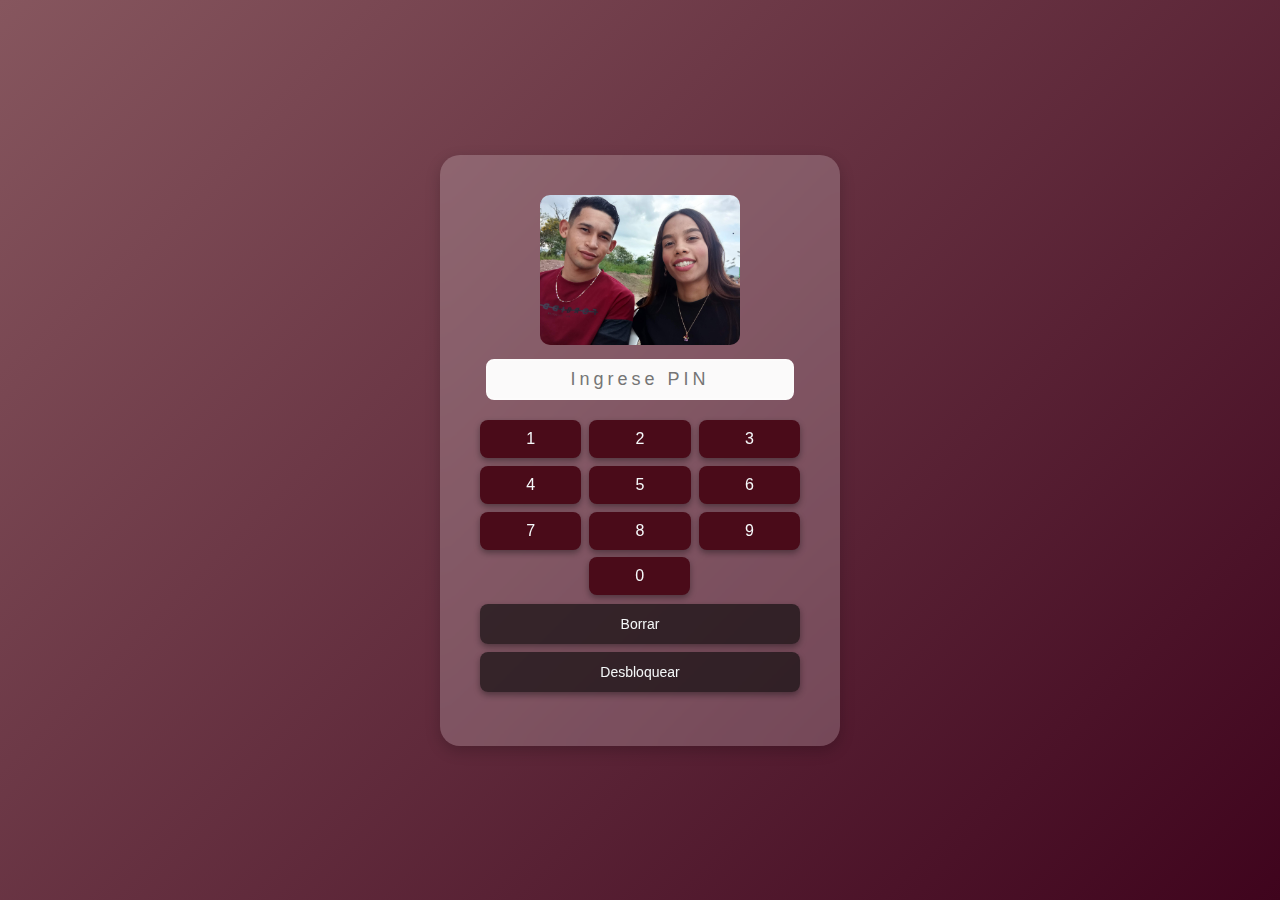
==== Pantalla2.html @ c6f97a3d "Primer commit" ====
<!DOCTYPE html>
<html lang="es">
<head>
    <meta charset="UTF-8">
    <meta name="viewport" content="width=device-width, initial-scale=1.0">
    <title>Formulario con Imagen y PIN</title>
    <link rel="stylesheet" href="Diseño2.css">
</head>
<body>
   

    <body>
        <div class="caja">
            <img src="Imagenes/Pin.jpg" alt="Imagen PIN">
    
            <input type="password" id="pinInput" placeholder="Ingrese PIN" readonly>
    
            <div class="teclado">
                <button data-numero="1">1</button>
                <button data-numero="2">2</button>
                <button data-numero="3">3</button>
                <button data-numero="4">4</button>
                <button data-numero="5">5</button>
                <button data-numero="6">6</button>
                <button data-numero="7">7</button>
                <button data-numero="8">8</button>
                <button data-numero="9">9</button>
                <button data-numero="0">0</button>
                <button id="borrar">Borrar</button>
                <button id="unlockButton">Desbloquear</button>
            </div>
    
            <p id="message"></p>
        </div>
    
        <script src="Interacciones.js"></script>
    </body>
</html>
---- Diseño2.css ----
/* Estilos generales */
body {
    font-family: 'Poppins', sans-serif;
    display: flex;
    justify-content: center;
    align-items: center;
    height: 100vh;
    background: linear-gradient(135deg, #86565e, #3f041d);
    margin: 0;
    text-align: center;
}

/* Contenedor principal */
.caja {
    background: rgba(255, 255, 255, 0.2);
    padding: 40px;
    border-radius: 20px;
    box-shadow: 0px 5px 15px rgba(0, 0, 0, 0.2);
    width: 320px;
    text-align: center;
    backdrop-filter: blur(10px);
}

/* Imagen */
.caja img {
    width: 200px;
    height: auto;
    margin-bottom: 10px;
    border-radius: 10px;
}

/* Input PIN */
#pinInput {
    width: 90%;
    padding: 8px;
    font-size: 18px;
    text-align: center;
    border: 2px solid #fcfbfb;
    border-radius: 8px;
    outline: none;
    background: rgb(251, 250, 250);
    letter-spacing: 4px;
    margin-bottom: 10px;
}

/* Teclado numérico */
.teclado {
    display: grid;
    grid-template-columns: repeat(3, 1fr);
    gap: 8px;
    margin-top: 10px;
}

/* Botones del teclado */
.teclado button {
    padding: 10px;
    font-size: 16px;
    border: none;
    border-radius: 8px;
    cursor: pointer;
    transition: 0.3s;
    background: #4a0b19;
    color: rgb(245, 248, 249);
    box-shadow: 0px 3px 6px rgba(12, 11, 12, 0.4);
}

/* Efecto al pasar el mouse */
.teclado button:hover {
    transform: scale(1.1);
    background: #0f0e0f;
}

/* Botón Borrar y Desbloquear */
#borrar, #unlockButton {
    grid-column: span 3;
    background:#0707079d;
    padding: 12px;
    font-size: 14px;
}

#borrar:hover, #unlockButton:hover {
    background: #090909;
}

/* Mensaje */
#message {
    font-size: 14px;
    font-weight: bold;
    color: white;
    margin-top: 10px;
}

.teclado button:nth-child(10) {
    transform: translate(109px, -1px); /* Mueve a la derecha y hacia arriba */
}
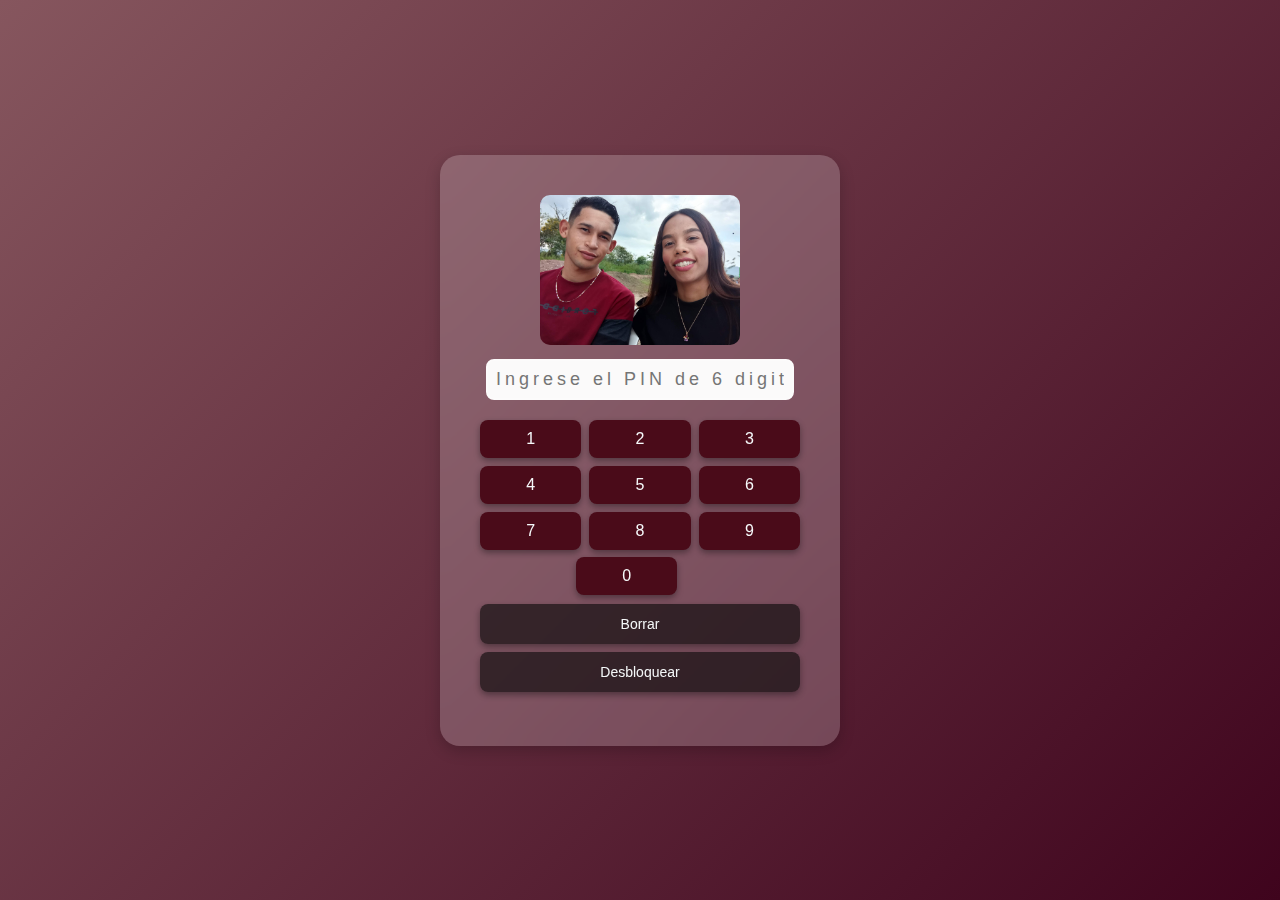
==== commit efabaf51: "Update Pantalla2.html" ====
--- a/Pantalla2.html
+++ b/Pantalla2.html
@@ -13,7 +13,7 @@
         <div class="caja">
             <img src="Imagenes/Pin.jpg" alt="Imagen PIN">
     
-            <input type="password" id="pinInput" placeholder="Ingrese PIN" readonly>
+            <input type="password" id="pinInput" placeholder="Ingrese el PIN de 6 digitos" readonly>
     
             <div class="teclado">
                 <button data-numero="1">1</button>
@@ -35,4 +35,4 @@
     
         <script src="Interacciones.js"></script>
     </body>
-</html>+</html>
--- a/Diseño2.css
+++ b/Diseño2.css
@@ -91,5 +91,5 @@
 }
 
 .teclado button:nth-child(10) {
-    transform: translate(109px, -1px); /* Mueve a la derecha y hacia arriba */
-}+    transform: translate(96px, -1px); /* Mueve a la derecha y hacia arriba */
+}
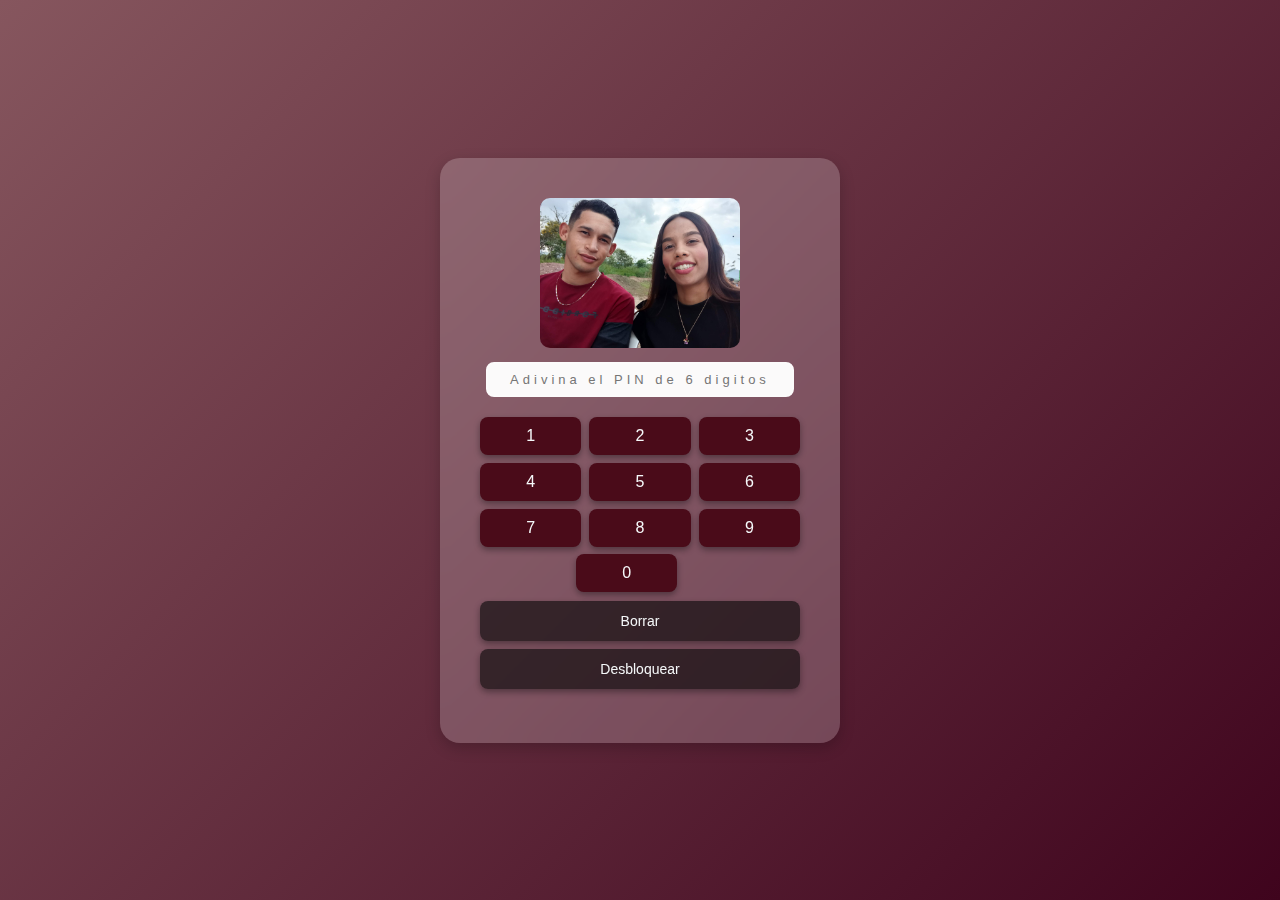
==== commit 318b6dc3: "Update Pantalla2.html" ====
--- a/Pantalla2.html
+++ b/Pantalla2.html
@@ -13,7 +13,7 @@
         <div class="caja">
             <img src="Imagenes/Pin.jpg" alt="Imagen PIN">
     
-            <input type="password" id="pinInput" placeholder="Ingrese el PIN de 6 digitos" readonly>
+            <input type="password" id="pinInput" placeholder="Adivina el PIN de 6 digitos" readonly>
     
             <div class="teclado">
                 <button data-numero="1">1</button>
--- a/Diseño2.css
+++ b/Diseño2.css
@@ -33,7 +33,7 @@
 #pinInput {
     width: 90%;
     padding: 8px;
-    font-size: 18px;
+    font-size: 13px;
     text-align: center;
     border: 2px solid #fcfbfb;
     border-radius: 8px;
